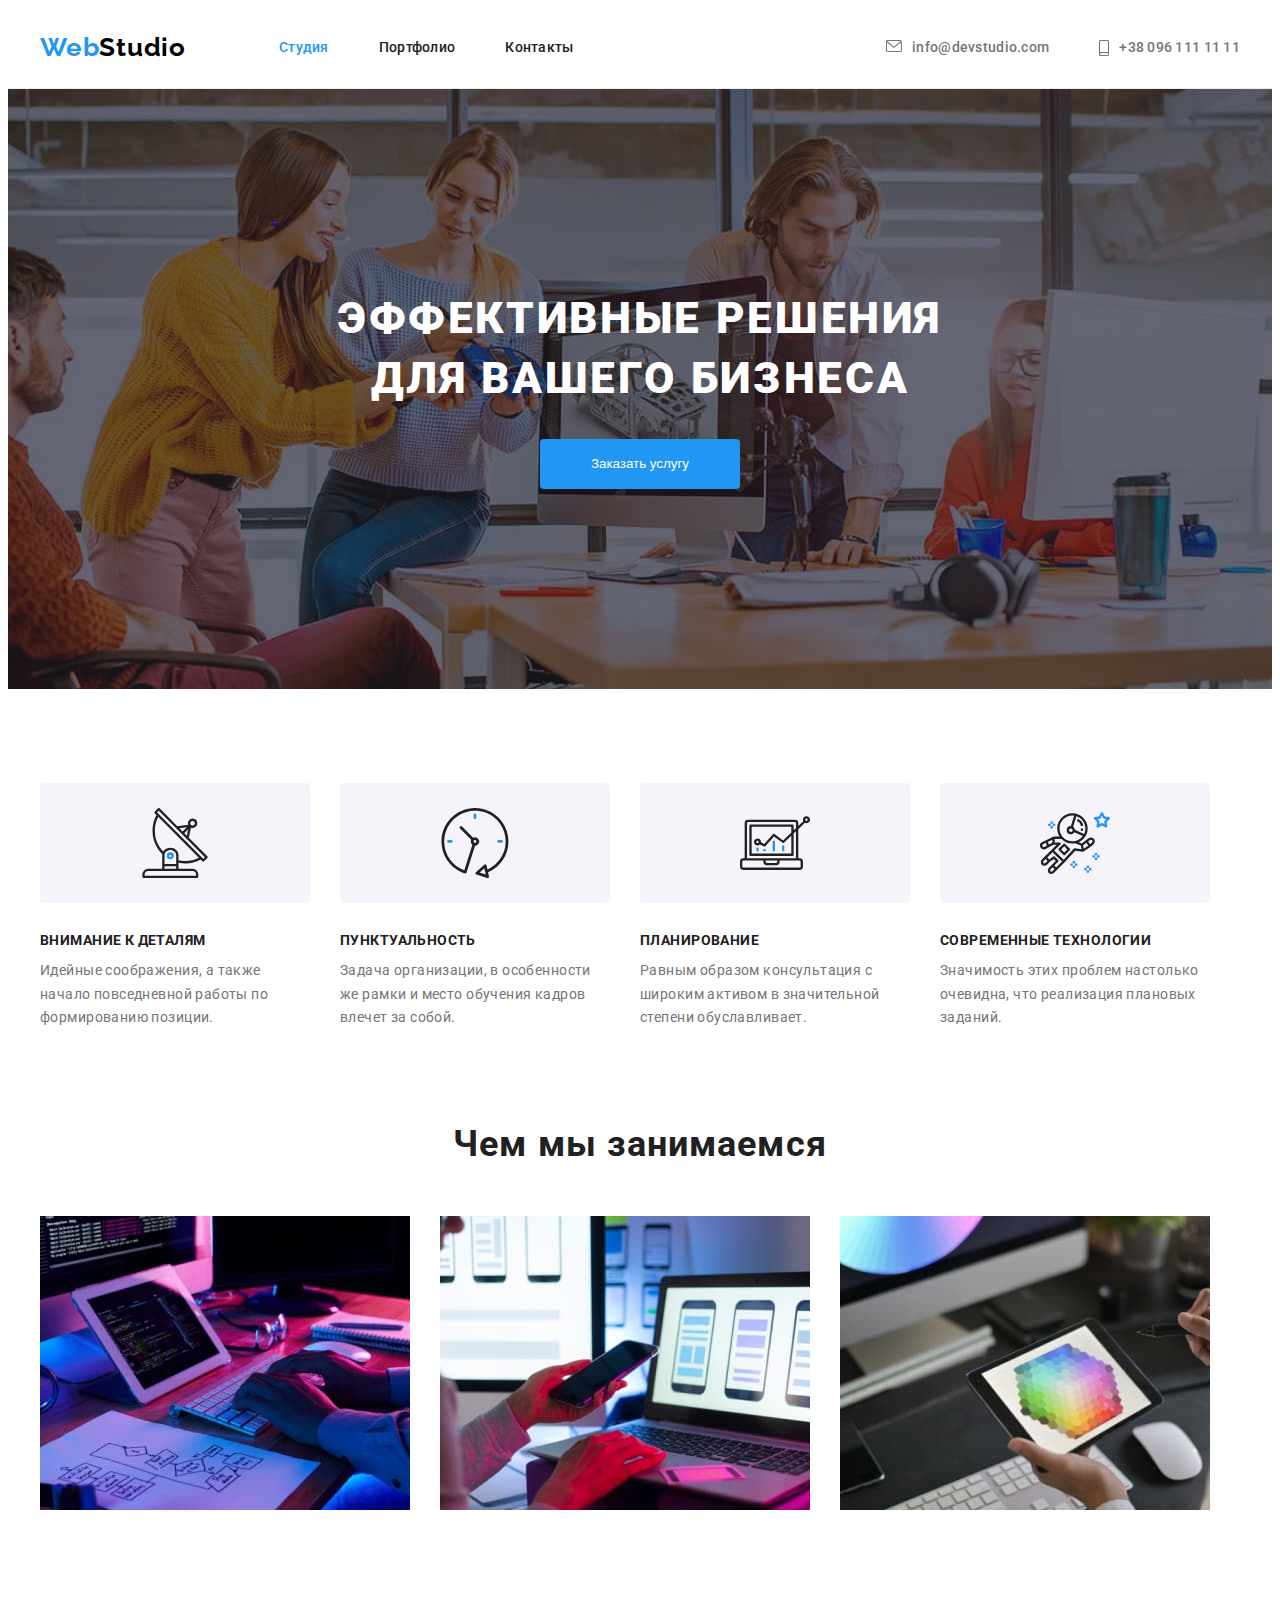
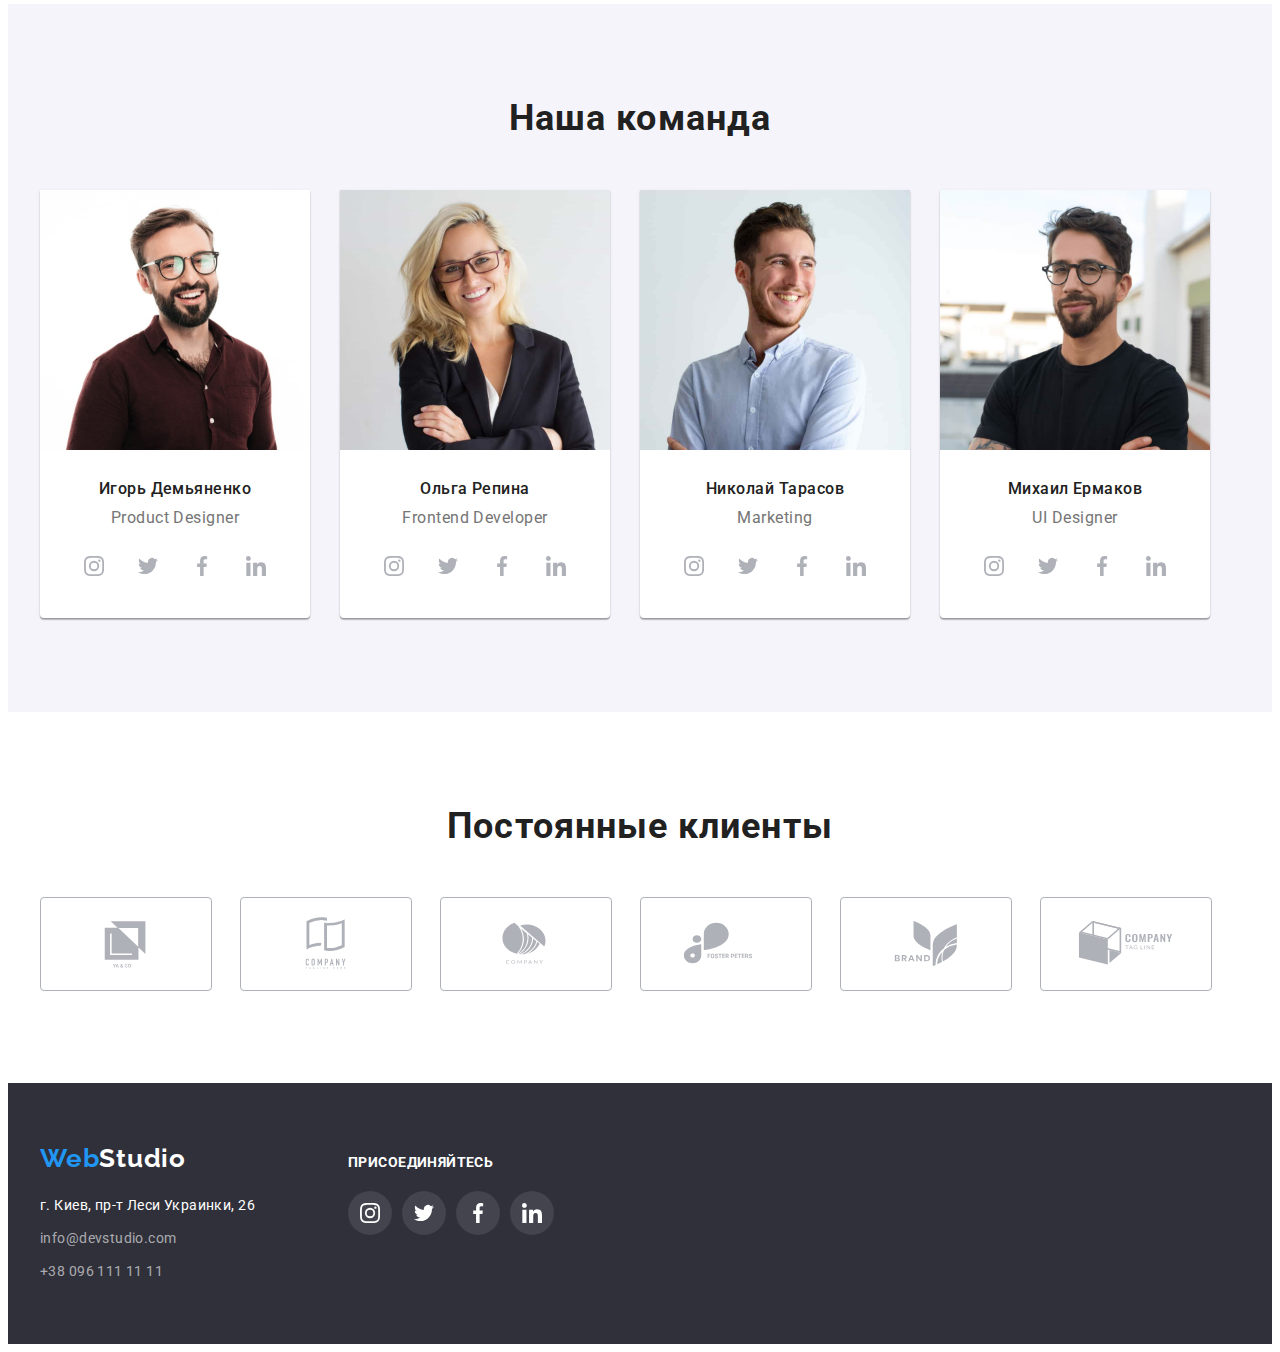
==== index.html @ aa562e0e "создан js script" ====
<!DOCTYPE html>
<html lang="ru">
  <head>
    <meta charset="UTF-8" />
    <meta http-equiv="X-UA-Compatible" content="IE=edge" />
    <meta name="viewport" content="width=device-width, initial-scale=1.0" />
    <meta
      name="description"
      content="Web Studio, Заказать Разработку Десктопного приложения, Мобильного приложения. Недорого: Быстро, Качественно, Уникальный Дизайн."
    />
    <title>Web Studio - Разработка приложений</title>
    <link rel="shortcut icon" href="image/Favicon.png" type="image/x-icon" />
    <link
      rel="stylesheet"
      href="https://cdnjs.cloudflare.com/ajax/libs/modern-normalize/1.1.0/modern-normalize.min.css"
      integrity="sha512-wpPYUAdjBVSE4KJnH1VR1HeZfpl1ub8YT/NKx4PuQ5NmX2tKuGu6U/JRp5y+Y8XG2tV+wKQpNHVUX03MfMFn9Q=="
      crossorigin="anonymous"
      referrerpolicy="no-referrer"
    />
    <link rel="preconnect" href="https://fonts.googleapis.com" />
    <link rel="preconnect" href="https://fonts.gstatic.com" crossorigin />
    <link
      href="https://fonts.googleapis.com/css2?family=Raleway:wght@700&family=Roboto:wght@400;500;700;900&display=swap"
      rel="stylesheet"
    />
    <link rel="stylesheet" href="css/style.css" />
  </head>

  <body>
    <!-- Шапка -->

    <header class="header">
      <div class="header-container container">
        <!-- Главная навигация -->

        <nav class="navigation">
          <a class="logo" lang="en" href="index.html"
            ><span class="logo-web">Web</span><span class="logo-studio">Studio</span></a
          >
          <ul class="navigation-list list">
            <li class="navigation-li">
              <a class="navigation-link nav" href="index.html">Студия</a>
            </li>
            <li class="navigation-li">
              <a class="navigation-link" href="portfolio.html">Портфолио</a>
            </li>
            <li class="navigation-li"><a class="navigation-link" href="/">Контакты</a></li>
          </ul>
        </nav>

        <!-- Связь -->

        <ul class="connection list">
          <li class="connection-li">
            <a class="navigation-connect" href="mailto:info@devstudio.com">
              <svg class="icon-envelope" width="16" height="12">
                <use href="./image/sprite.svg#icon-envelope"></use>
              </svg>
              info@devstudio.com</a
            >
          </li>
          <li class="connection-li">
            <a class="navigation-connect" href="tel:+380961111111">
              <svg class="icon-smartphone" width="10" height="16">
                <use href="./image/sprite.svg#icon-smartphone"></use>
              </svg>
              +38 096 111 11 11</a
            >
          </li>
        </ul>
      </div>
    </header>

    <main>
      <!--Блок Герой -->

      <section class="hero-section image-hero">
        <!-- container -->

        <div class="hero container">
          <h1 class="hero-text">
            Эффективные решения<br />
            для вашего бизнеса
          </h1>
          <button class="button" type="button">Заказать услугу</button>
        </div>
      </section>

      <!-- Особенности -->

      <section class="feature-section">
        <div class="container">
          <h2 class="visually-hidden">Особенности</h2>

          <!-- Скрытый текст -->

          <ul class="item">
            <li class="item-list list">
              <div class="item-logo">
                <svg class="icon-logo" width="70" height="70">
                  <use href="./image/sprite.svg#icon-antenna"></use>
                </svg>
              </div>
              <div>
                <h3 class="headline">Внимание к деталям</h3>
                <p class="text">
                  Идейные соображения, а также начало повседневной работы по формированию позиции.
                </p>
              </div>
            </li>
            <li class="item-list list">
              <div class="item-logo">
                <svg class="icon-logo" width="70" height="70">
                  <use href="./image/sprite.svg#icon-clock"></use>
                </svg>
              </div>
              <div>
                <h3 class="headline">Пунктуальность</h3>
                <p class="text">
                  Задача организации, в особенности же рамки и место обучения кадров влечет за
                  собой.
                </p>
              </div>
            </li>
            <li class="item-list list">
              <div class="item-logo">
                <svg class="icon-logo" width="70" height="70">
                  <use href="./image/sprite.svg#icon-diagram"></use>
                </svg>
              </div>
              <div>
                <h3 class="headline">Планирование</h3>
                <p class="text">
                  Равным образом консультация с широким активом в значительной степени
                  обуславливает.
                </p>
              </div>
            </li>
            <li class="item-list list">
              <div class="item-logo">
                <svg class="icon-logo" width="70" height="70">
                  <use href="./image/sprite.svg#icon-astronaut"></use>
                </svg>
              </div>
              <div>
                <h3 class="headline">Современные технологии</h3>
                <p class="text">
                  Значимость этих проблем настолько очевидна, что реализация плановых заданий.
                </p>
              </div>
            </li>
          </ul>
        </div>
      </section>

      <!-- Чем мы занимаемся -->

      <section class="occupation-section">
        <div class="occupation container">
          <h2 class="heading">Чем мы занимаемся</h2>
          <ul class="heading-list list">
            <li class="heading-li">
              <img
                class="occupation-image"
                src="./image/doing/desctop.jpg"
                alt="Десктопные приложения"
                width="370"
              />
            </li>
            <li class="heading-li">
              <img
                class="occupation-image"
                src="./image/doing/mobile.jpg"
                alt="Мобильные приложения"
                width="370"
              />
            </li>
            <li class="heading-li">
              <img
                class="occupation-image"
                src="./image/doing/disaine.jpg"
                alt="Дизайнерские решения"
                width="370"
              />
            </li>
          </ul>
        </div>
      </section>

      <!-- Наша команда -->

      <section class="command-section">
        <div class="command container">
          <h2 class="command-heading">Наша команда</h2>

          <ul class="command-item">
            <!-- Игорь Демьяненко -->

            <li class="command-list list">
              <img
                class="command-image"
                src="./image/comand/igor.jpg"
                alt="Игорь Демьяненко"
                width="270"
              />

              <div class="command-text">
                <h3 class="command-name">Игорь Демьяненко</h3>
                <p class="command-position" lang="en">Product Designer</p>

                <ul class="socials-list list">
                  <li class="socials-item">
                    <a class="socials-link" href="">
                      <svg class="socials-icon" width="20" height="20">
                        <use href="./image/sprite.svg#icon-instagram"></use>
                      </svg>
                    </a>
                  </li>

                  <li class="socials-item">
                    <a class="socials-link" href="">
                      <svg class="socials-icon" width="20" height="20">
                        <use href="./image/sprite.svg#icon-twitter"></use>
                      </svg>
                    </a>
                  </li>

                  <li class="socials-item">
                    <a class="socials-link" href="">
                      <svg class="socials-icon" width="20" height="20">
                        <use href="./image/sprite.svg#icon-facebook"></use>
                      </svg>
                    </a>
                  </li>

                  <li class="socials-item">
                    <a class="socials-link" href="">
                      <svg class="socials-icon" width="20" height="20">
                        <use href="./image/sprite.svg#icon-linkedin"></use>
                      </svg>
                    </a>
                  </li>
                </ul>
              </div>
            </li>

            <!-- Ольга Репина -->

            <li class="command-list list">
              <img
                class="command-image"
                src="./image/comand/olga.jpg"
                alt="Ольга Репина"
                width="270"
              />
              <div class="command-text">
                <h3 class="command-name">Ольга Репина</h3>
                <p class="command-position" lang="en">Frontend Developer</p>

                <ul class="socials-list list">
                  <li class="socials-item">
                    <a class="socials-link" href="">
                      <svg class="socials-icon" width="20" height="20">
                        <use href="./image/sprite.svg#icon-instagram"></use>
                      </svg>
                    </a>
                  </li>

                  <li class="socials-item">
                    <a class="socials-link" href="">
                      <svg class="socials-icon" width="20" height="20">
                        <use href="./image/sprite.svg#icon-twitter"></use>
                      </svg>
                    </a>
                  </li>

                  <li class="socials-item">
                    <a class="socials-link" href="">
                      <svg class="socials-icon" width="20" height="20">
                        <use href="./image/sprite.svg#icon-facebook"></use>
                      </svg>
                    </a>
                  </li>

                  <li class="socials-item">
                    <a class="socials-link" href="">
                      <svg class="socials-icon" width="20" height="20">
                        <use href="./image/sprite.svg#icon-linkedin"></use>
                      </svg>
                    </a>
                  </li>
                </ul>
              </div>
            </li>

            <!-- Николай Тарасов -->

            <li class="command-list list">
              <img
                class="command-image"
                src="./image/comand/nikolay.jpg"
                alt="Николай Тарасов"
                width="270"
              />
              <div class="command-text">
                <h3 class="command-name">Николай Тарасов</h3>
                <p class="command-position" lang="en">Marketing</p>

                <ul class="socials-list list">
                  <li class="socials-item">
                    <a class="socials-link" href="">
                      <svg class="socials-icon" width="20" height="20">
                        <use href="./image/sprite.svg#icon-instagram"></use>
                      </svg>
                    </a>
                  </li>

                  <li class="socials-item">
                    <a class="socials-link" href="">
                      <svg class="socials-icon" width="20" height="20">
                        <use href="./image/sprite.svg#icon-twitter"></use>
                      </svg>
                    </a>
                  </li>

                  <li class="socials-item">
                    <a class="socials-link" href="">
                      <svg class="socials-icon" width="20" height="20">
                        <use href="./image/sprite.svg#icon-facebook"></use>
                      </svg>
                    </a>
                  </li>

                  <li class="socials-item">
                    <a class="socials-link" href="">
                      <svg class="socials-icon" width="20" height="20">
                        <use href="./image/sprite.svg#icon-linkedin"></use>
                      </svg>
                    </a>
                  </li>
                </ul>
              </div>
            </li>

            <!-- Михаил Ермаков -->

            <li class="command-list list">
              <img
                class="command-image"
                src="./image/comand/mihail.jpg"
                alt="Михаил Ермаков"
                width="270"
              />
              <div class="command-text">
                <h3 class="command-name">Михаил Ермаков</h3>
                <p class="command-position" lang="en">UI Designer</p>

                <ul class="socials-list list">
                  <li class="socials-item">
                    <a class="socials-link" href="">
                      <svg class="socials-icon" width="20" height="20">
                        <use href="./image/sprite.svg#icon-instagram"></use>
                      </svg>
                    </a>
                  </li>

                  <li class="socials-item">
                    <a class="socials-link" href="">
                      <svg class="socials-icon" width="20" height="20">
                        <use href="./image/sprite.svg#icon-twitter"></use>
                      </svg>
                    </a>
                  </li>

                  <li class="socials-item">
                    <a class="socials-link" href="">
                      <svg class="socials-icon" width="20" height="20">
                        <use href="./image/sprite.svg#icon-facebook"></use>
                      </svg>
                    </a>
                  </li>

                  <li class="socials-item">
                    <a class="socials-link" href="">
                      <svg class="socials-icon" width="20" height="20">
                        <use href="./image/sprite.svg#icon-linkedin"></use>
                      </svg>
                    </a>
                  </li>
                </ul>
              </div>
            </li>
          </ul>
        </div>
      </section>

      <!-- Постоянные клиенты -->

      <section class="client-section">
        <div class="client container">
          <h2 class="client-title">Постоянные клиенты</h2>

          <ul class="client-group">
            <li class="client-list list">
              <a class="client-link" href="">
                <svg class="client-icon" width="106" height="60">
                  <use href="./image/sprite.svg#icon-Logo"></use>
                </svg>
              </a>
            </li>

            <li class="client-list list">
              <a class="client-link" href="">
                <svg class="client-icon" width="106" height="60">
                  <use href="./image/sprite.svg#icon-Logo2"></use>
                </svg>
              </a>
            </li>

            <li class="client-list list">
              <a class="client-link" href="">
                <svg class="client-icon" width="106" height="60">
                  <use href="./image/sprite.svg#icon-Logo3"></use>
                </svg>
              </a>
            </li>

            <li class="client-list list">
              <a class="client-link" href="">
                <svg class="client-icon" width="106" height="60">
                  <use href="./image/sprite.svg#icon-Logo4"></use>
                </svg>
              </a>
            </li>

            <li class="client-list list">
              <a class="client-link" href="">
                <svg class="client-icon" width="106" height="60">
                  <use href="./image/sprite.svg#icon-Logo5"></use>
                </svg>
              </a>
            </li>

            <li class="client-list list">
              <a class="client-link" href="">
                <svg class="client-icon" width="106" height="60">
                  <use href="./image/sprite.svg#icon-Logo6"></use>
                </svg>
              </a>
            </li>
          </ul>
        </div>
      </section>
    </main>

    <!-- Подвал -->

    <footer class="footer">
      <div class="footer-block container">
        <!-- Логотип -->

        <div class="block">
          <a class="logo logo-footer" lang="en" href="index.html">
            <span class="logo-web">Web</span><span class="logo-studio-footer">Studio</span></a
          >

          <!-- Блок адрес -->

          <address class="address">
            <ul class="address-table list">
              <li class="address-list list">
                <a
                  class="footer-navigation list"
                  href="https://www.google.com/maps/place/%D0%B1%D1%83%D0%BB.+%D0%9B%D0%B5%D1%81%D0%B8+%D0%A3%D0%BA%D1%80%D0%B0%D0%B8%D0%BD%D0%BA%D0%B8,+26,+%D0%9A%D0%B8%D0%B5%D0%B2,"
                  target="_blank"
                  rel="noreferrer noopeneer"
                >
                  г. Киев, пр-т Леси Украинки, 26</a
                >
              </li>

              <li class="address-list list">
                <a class="footer-connect list" href="mailto:info@devstudio.com"
                  >info@devstudio.com</a
                >
              </li>

              <li class="address-list list">
                <a class="footer-connect list" href="tel:+380961111111">+38 096 111 11 11</a>
              </li>
            </ul>
          </address>
        </div>

        <div class="join">
          <p class="join-text">присоединяйтесь</p>

          <ul class="join-list list">
            <li class="join-item">
              <a class="join-link" href="">
                <svg class="join-icon social-icon" width="20" height="20">
                  <use href="./image/sprite.svg#icon-instagram"></use>
                </svg>
              </a>
            </li>

            <li class="join-item">
              <a class="join-link" href="">
                <svg class="join-icon social-icon" width="20" height="20">
                  <use href="./image/sprite.svg#icon-twitter"></use>
                </svg>
              </a>
            </li>

            <li class="join-item">
              <a class="join-link" href="">
                <svg class="join-icon social-icon" width="20" height="20">
                  <use href="./image/sprite.svg#icon-facebook"></use>
                </svg>
              </a>
            </li>

            <li class="join-item">
              <a class="join-link" href="">
                <svg class="join-icon social-icon" width="20" height="20">
                  <use href="./image/sprite.svg#icon-linkedin"></use>
                </svg>
              </a>
            </li>
          </ul>
        </div>
      </div>
    </footer>
  </body>
</html>
---- css/style.css ----
:root {
  --page-text: #212121;
  --primary-text-color: #757575;
  --secondary-text-color: #2196f3;
  --third-text-color: #ffffff;
  --link-color: #afb1b8;
  --primary-background-color: #ffffff;
  --secondary-background-color: #f5f4fa;
}

body {
  font-family: 'Roboto', sans-serif;
  background: var(--primary-background-color);
  color: var(--page-text);
  font-size: 16px;
  font-style: normal;
}

h1,
h2,
h3,
h4,
h5,
h6,
p {
  margin: 0;
}

ul {
  margin: 0;
  padding: 0;
}

img {
  display: block;
}

/* ----------------Шапка--------------- */

/* ---Логотип--- */

.header {
  background-color: var(--primary-background-color);
  border-bottom: 1px solid #ececec;
}

.header-container {
  display: flex;
  align-items: center;
}

/* ---Контейнер--- */

.container {
  width: 1200px;
  margin: 0 auto;
  padding: 0 15px;
}

.logo {
  font-family: 'Raleway', sans-serif;
  text-decoration: none;
  font-weight: 700;
  font-size: 26px;
  line-height: 1.192;
  letter-spacing: 0.03em;

  display: block;
  margin-right: 93px;
}

.logo-web {
  color: var(--secondary-text-color);
}

.logo-studio {
  color: #000000;
}

/* ---Навигация--- */

.navigation {
  display: flex;
  align-items: center;
}

.navigation-list {
  display: flex;
}

/* ---Сброс стилей--- */

.list {
  list-style: none;
  text-decoration: none;
  font-style: normal;
}

.navigation-li:not(:last-child) {
  margin-right: 50px;
}

.navigation-link {
  color: var(--page-text);
  text-decoration: none;
  font-weight: 500;
  font-size: 14px;
  line-height: 1.14;
  letter-spacing: 0.02em;

  display: block;
  padding: 32px 0;
}

.nav {
  color: var(--secondary-text-color);
}

.navigation-link:hover,
.navigation-link:focus {
  color: var(--secondary-text-color);
}

/* ---Связь--- */

.connection {
  display: flex;
  margin-left: auto;
}

.connection-li + .connection-li {
  margin-left: 50px;
}

.navigation-connect {
  color: var(--primary-text-color);
  text-decoration: none;
  font-weight: 500;
  font-size: 14px;
  line-height: 1.14;
  letter-spacing: 0.02em;

  padding: 16px 0;
  display: flex;
}

.navigation-connect:hover,
.navigation-connect:focus {
  color: var(--secondary-text-color);
  fill: var(--secondary-text-color);
}

.icon-envelope,
.icon-smartphone {
  margin-right: 10px;
  fill: currentColor;
  align-items: center;
  padding: 0;
}

/* --------------Блок герой--------------- */

.hero-section {
  display: flex;
  text-align: center;
  align-items: center;
  padding-top: 200px;
  padding-bottom: 200px;
}

.image-hero {
  max-width: 1600px;
  background-color: #c4c4c4;
  background-image: linear-gradient(to right, rgba(47, 48, 58, 0.4), rgba(47, 48, 58, 0.4)),
    url('../image/hero/hero.jpg');
  background-position: center;
  background-size: cover;
  background-repeat: no-repeat;

  margin: 0 auto;
}

.hero-text {
  color: var(--third-text-color);
  font-weight: 900;
  font-size: 44px;
  line-height: 1.36;
  text-align: center;
  letter-spacing: 0.06em;
  text-transform: uppercase;

  margin: 0 auto 30px;
  max-width: 696px;
}

.button {
  color: var(--third-text-color);
  background-color: var(--secondary-text-color);
  border: 1px solid transparent;
  border-radius: 4px;
  cursor: pointer;
  height: 50px;
  min-width: 200px;
  text-align: center;
  padding: 10px 32px;
}

.button:hover,
.button:focus,
.button:active {
  background-color: #188ce8;
}

/* ---------------Особенности----------- */

/* скрытый текст Особенности */

.visually-hidden {
  position: absolute;
  width: 1px;
  height: 1px;
  margin: -1px;
  padding: 0;
  overflow: hidden;
  border: 0;
  clip: rect(0 0 0 0);
}

.feature-section {
  padding-top: 94px;
  padding-bottom: 94px;
  background-color: var(--primary-background-color);
}

.item {
  display: flex;
}

.item-list {
  width: 270px;
}

.item-logo {
  display: flex;
  height: 120px;
  border-radius: 4px;
  margin-bottom: 30px;
  background-color: var(--secondary-background-color);
  justify-content: center;
  align-items: center;
}

.item-list:not(:last-child) {
  margin-right: 30px;
}

.headline {
  color: var(--page-text);
  font-weight: 700;
  font-size: 14px;
  line-height: 1.14;
  letter-spacing: 0.03em;
  text-transform: uppercase;
  margin-bottom: 10px;
}

.text {
  color: var(--primary-text-color);
  font-size: 14px;
  line-height: 1.71;
  letter-spacing: 0.03em;
}

/* -------------Чем мы занимаемся----------- */

.occupation-section {
  margin-right: auto;
  margin-left: auto;
  background-color: var(--primary-background-color);
  padding-bottom: 94px;
}

.heading {
  font-weight: 700;
  font-size: 36px;
  line-height: 1.16;
  text-align: center;
  letter-spacing: 0.03em;

  display: block;
  margin-bottom: 50px;
}

.heading-list {
  display: flex;
}

.heading-li {
  width: 370px;
}

.heading-li:not(:last-child) {
  margin-right: 30px;
}

.occupation-image {
  display: block;
  max-width: 100%;
}

/* ---------------Наша команда-------------- */

.command-section {
  background-color: var(--secondary-background-color);
  margin-right: auto;
  margin-left: auto;
  padding: 94px 0;
}

.command-heading {
  color: var(--page-text);
  font-weight: 700;
  font-size: 36px;
  line-height: 1.16;
  text-align: center;
  letter-spacing: 0.03em;

  display: block;
  margin-bottom: 50px;
}

.command-item {
  display: flex;
}

.command-list {
  width: 270px;
  border-radius: 0px 0px 4px 4px;
  box-shadow: 0px 1px 3px rgba(0, 0, 0, 0.12), 0px 1px 1px rgba(0, 0, 0, 0.14),
    0px 2px 1px rgba(0, 0, 0, 0.2);
  background-color: var(--primary-background-color);
}

.command-list:not(:last-child) {
  margin-right: 30px;
}

.command-image {
  max-width: 100%;
}

.command-text {
  padding: 30px 32px;
}

.command-name {
  color: var(--page-text);
  font-weight: 500;
  font-size: 16px;
  line-height: 1.18;
  text-align: center;
  letter-spacing: 0.03em;
  margin-bottom: 10px;
  display: block;
}

.command-position {
  color: var(--primary-text-color);
  font-size: 16px;
  line-height: 1.18;
  text-align: center;
  letter-spacing: 0.03em;
  display: block;
  margin-bottom: 16px;
}

.socials-list {
  display: flex;
}

.socials-item:not(:last-child) {
  margin-right: 10px;
}

.socials-link {
  width: 44px;
  height: 44px;
  border-radius: 50%;
  background-color: var(--primary-background-color);
  display: flex;
  justify-content: center;
  align-items: center;
}
.socials-link:hover,
.socials-link:focus,
.socials-link:hover .socials-icon,
.socials-link:focus .socials-icon {
  fill: var(--third-text-color);
  background-color: var(--secondary-text-color);
}

.socials-icon {
  fill: var(--link-color);
}

/* -----------Постоянные клиенты-------- */

.client-section {
  margin-right: auto;
  margin-left: auto;
  background-color: var(--primary-background-color);
  padding-top: 94px;
  padding-bottom: 94px;
}

.client-title {
  color: var(--page-text);
  font-weight: 700;
  font-size: 36px;
  line-height: 1.16;
  text-align: center;
  letter-spacing: 0.03em;
  margin-bottom: 50px;
}

.client-group {
  display: flex;
  margin-left: auto;
  margin-right: auto;
}

.client-list {
  width: 170px;
  height: 92px;
}

.client-list:not(:last-child) {
  margin-right: 30px;
}

.client-link {
  width: 100%;
  height: 100%;
  border: 1px solid #afb1b8;
  border-radius: 4px;
  display: flex;
  justify-content: center;
  align-items: center;
}

.client-icon {
  fill: #afb1b8;
}

.client-link:hover,
.client-link:focus {
  border-color: var(--secondary-text-color);
}

.client-link:hover .client-icon,
.client-link:focus .client-icon {
  fill: var(--secondary-text-color);
}

/* --------------Портфолио------------ */

/* ---Портфолио фильтры--- */

.portfolio {
  margin-right: auto;
  margin-left: auto;
  background-color: var(--primary-background-color);
  padding-top: 94px;
  padding-bottom: 94px;
}

.filtre {
  display: flex;
  justify-content: center;
  margin-bottom: 50px;
}

.filtre-btn:not(:last-child) {
  margin-right: 8px;
}

.filtre-list {
  color: var(--page-text);
  border: 1px solid transparent;
  background-color: #f5f4fa;
  border-radius: 4px;
  font-weight: 500;
  line-height: 1.62;
  text-align: center;
  letter-spacing: 0.03em;
  cursor: pointer;
}

.filtre-list:hover,
.filtre-list:focus {
  color: var(--third-text-color);
  background-color: #2196f3;
  box-shadow: 0px 3px 1px rgba(0, 0, 0, 0.1), 0px 1px 2px rgba(0, 0, 0, 0.08),
    0px 2px 2px rgba(0, 0, 0, 0.12);
}

/* ---Портфолио-карточки--- */

.content {
  display: flex;
  flex-wrap: wrap;

  margin-top: -30px;
  margin-bottom: 0;
  margin-left: -30px;
}

.content > .content-list {
  flex-basis: calc(100% / 3 - 30px);
  margin-top: 30px;
  margin-left: 30px;
}

.content-link {
  display: block;
}

.content-link:hover,
.content-link:focus {
  box-shadow: 0px 3px 1px rgba(0, 0, 0, 0.1), 0px 1px 2px rgba(0, 0, 0, 0.08),
    0px 2px 2px rgba(0, 0, 0, 0.12);
}

.image {
  max-width: 370px;
}

.box {
  padding: 20px 24px;
  border-left: 1px solid #eeeeee;
  border-right: 1px solid #eeeeee;
  border-bottom: 1px solid #eeeeee;
}

.caption {
  color: var(--page-text);
  font-weight: 700;
  font-size: 18px;
  line-height: 2;
  letter-spacing: 0.06em;
}

.subtitle {
  color: var(--primary-text-color);
  line-height: 1.87;
  letter-spacing: 0.03em;
  margin-top: 4px;
}

/* ---------------Подвал -------------*/

.footer {
  background-color: #2f303a;
  margin-right: auto;
  margin-left: auto;
  padding-top: 60px;
  padding-bottom: 60px;
}

.footer-block {
  display: flex;
  align-items: baseline;
}

/* ---Логотип--- */

.block {
  margin-right: 70px;
}

.logo-footer {
  max-width: 145px;
}

.logo-studio-footer {
  color: #ffffff;
}

/* ---Блок адрес--- */

.address {
  margin-top: 20px;
}

.address-list:not(:last-child) {
  margin-bottom: 9px;
}

.footer-navigation {
  color: var(--third-text-color);
  font-size: 14px;
  line-height: 1.71;
  letter-spacing: 0.03em;
}

.footer-navigation:hover,
.footer-navigation:focus {
  color: var(--secondary-text-color);
}

.footer-connect {
  color: rgb(255, 255, 255, 0.6);
  font-size: 14px;
  line-height: 1.71;
  letter-spacing: 0.03em;
}

.footer-connect:hover,
.footer-connect:focus {
  color: var(--secondary-text-color);
}

/* ---присоединяйтесь--- */

.join-text {
  color: var(--third-text-color);
  font-style: normal;
  font-weight: bold;
  font-size: 14px;
  line-height: 1.14;
  letter-spacing: 0.03em;
  text-transform: uppercase;
  margin-bottom: 20px;
}

.join-list {
  display: flex;
}

.join-item:not(:last-child) {
  margin-right: 10px;
}

.join-link {
  width: 44px;
  height: 44px;
  border-radius: 50%;
  background-color: #43444d;
  display: flex;
  justify-content: center;
  align-items: center;
}
.join-link:hover,
.join-link:focus {
  background-color: var(--secondary-text-color);
}

.join-icon {
  fill: var(--third-text-color);
}
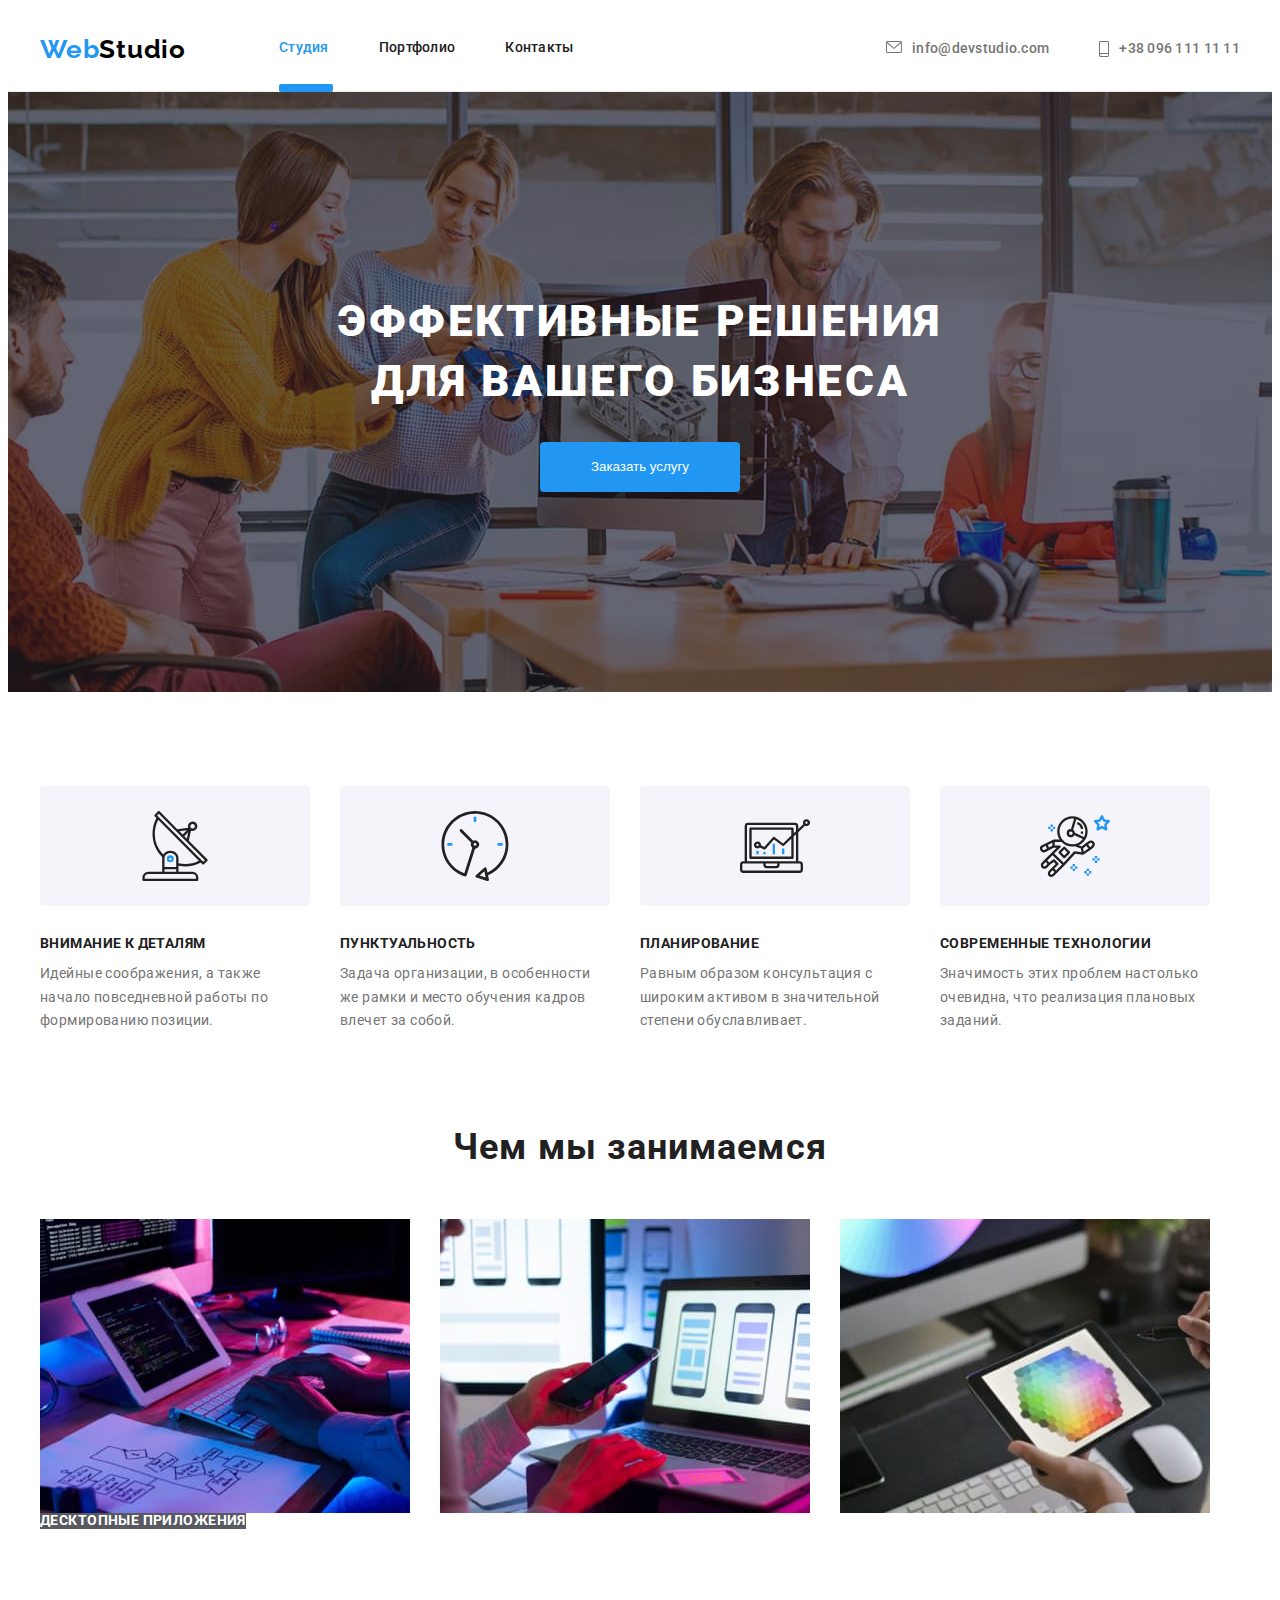
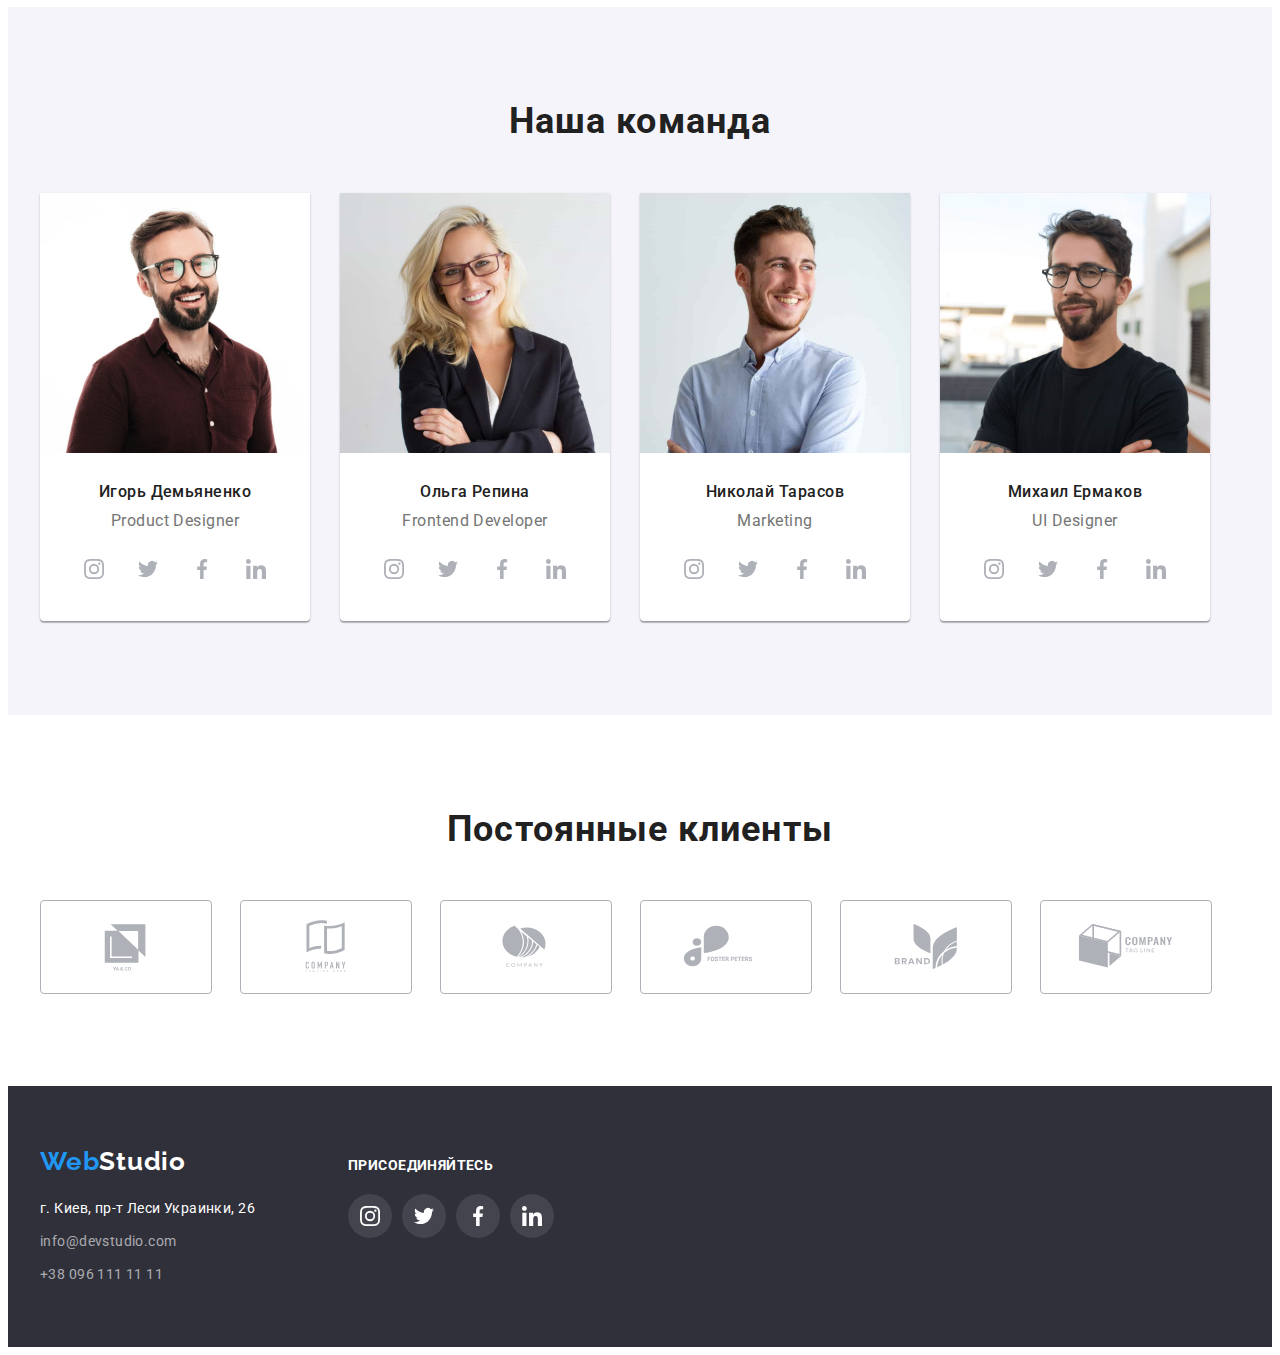
==== commit cce5eaa8: "внесены С1" ====
--- a/index.html
+++ b/index.html
@@ -44,7 +44,7 @@
             <li class="navigation-li">
               <a class="navigation-link" href="portfolio.html">Портфолио</a>
             </li>
-            <li class="navigation-li"><a class="navigation-link" href="/">Контакты</a></li>
+            <li class="navigation-li"><a class="navigation-link" href="#">Контакты</a></li>
           </ul>
         </nav>
 
@@ -160,12 +160,15 @@
           <h2 class="heading">Чем мы занимаемся</h2>
           <ul class="heading-list list">
             <li class="heading-li">
-              <img
-                class="occupation-image"
-                src="./image/doing/desctop.jpg"
-                alt="Десктопные приложения"
-                width="370"
-              />
+              <div class="heading-thumb">
+                <img
+                  class="occupation-image"
+                  src="./image/doing/desctop.jpg"
+                  alt="Десктопные приложения"
+                  width="370"
+                />
+                <p class="heading-text">Десктопные приложения</p>
+              </div>
             </li>
             <li class="heading-li">
               <img
--- a/css/style.css
+++ b/css/style.css
@@ -6,6 +6,7 @@
   --link-color: #afb1b8;
   --primary-background-color: #ffffff;
   --secondary-background-color: #f5f4fa;
+  --transition-color: color 250ms cubic-bezier(0.4, 0, 0.2, 1);
 }
 
 body {
@@ -109,11 +110,25 @@
   letter-spacing: 0.02em;
 
   display: block;
-  padding: 32px 0;
+  padding-top: 32px;
+  transition: var(--transition-color);
 }
 
 .nav {
   color: var(--secondary-text-color);
+  display: flex;
+  flex-direction: column;
+}
+.nav::after {
+  content: '';
+  display: block;
+  width: 100%;
+  height: 4px;
+  border: 2px solid;
+  border-radius: 2px;
+  background-color: var(--secondary-text-color);
+  margin-top: 28px;
+  margin-bottom: -1px;
 }
 
 .navigation-link:hover,
@@ -142,6 +157,7 @@
 
   padding: 16px 0;
   display: flex;
+  transition: var(--transition-color);
 }
 
 .navigation-connect:hover,
@@ -203,6 +219,8 @@
   min-width: 200px;
   text-align: center;
   padding: 10px 32px;
+
+  transition: background-color 250ms cubic-bezier(0.4, 0, 0.2, 1);
 }
 
 .button:hover,
@@ -303,9 +321,29 @@
   margin-right: 30px;
 }
 
+.heading-thumb {
+  position: relative;
+}
+
 .occupation-image {
   display: block;
   max-width: 100%;
+}
+
+.heading-text {
+  position: absolute;
+  /* top: 0; */
+  /* bottom: 0; */
+
+  color: var(--third-text-color);
+  background-color: rgba(47, 48, 58, 0.8);
+  font-weight: 700;
+  font-size: 14px;
+  line-height: 1.14;
+  text-align: center;
+  letter-spacing: 0.03em;
+  text-transform: uppercase;
+  padding: 27px auto;
 }
 
 /* ---------------Наша команда-------------- */
@@ -390,6 +428,7 @@
   display: flex;
   justify-content: center;
   align-items: center;
+  transition: background-color 250ms cubic-bezier(0.4, 0, 0.2, 1);
 }
 .socials-link:hover,
 .socials-link:focus,
@@ -401,6 +440,7 @@
 
 .socials-icon {
   fill: var(--link-color);
+  transition: fill 250ms cubic-bezier(0.4, 0, 0.2, 1);
 }
 
 /* -----------Постоянные клиенты-------- */
@@ -446,10 +486,17 @@
   display: flex;
   justify-content: center;
   align-items: center;
+
+  transition-property: border-color, fill;
+  transition-duration: 250ms;
+  transition-timing-function: cubic-bezier(0.4, 0, 0.2, 1);
 }
 
 .client-icon {
   fill: #afb1b8;
+  transition-property: fill;
+  transition-duration: 250ms;
+  transition-timing-function: cubic-bezier(0.4, 0, 0.2, 1);
 }
 
 .client-link:hover,
@@ -494,6 +541,9 @@
   text-align: center;
   letter-spacing: 0.03em;
   cursor: pointer;
+  transition-property: background-color, color, box-shadow;
+  transition-duration: 250ms;
+  transition-timing-function: cubic-bezier(0.4, 0, 0.2, 1);
 }
 
 .filtre-list:hover,
@@ -523,6 +573,9 @@
 
 .content-link {
   display: block;
+  transition-property: box-shadow;
+  transition-duration: 250ms;
+  transition-timing-function: cubic-bezier(0.4, 0, 0.2, 1);
 }
 
 .content-link:hover,
@@ -601,11 +654,7 @@
   font-size: 14px;
   line-height: 1.71;
   letter-spacing: 0.03em;
-}
-
-.footer-navigation:hover,
-.footer-navigation:focus {
-  color: var(--secondary-text-color);
+  transition: var(--transition-color);
 }
 
 .footer-connect {
@@ -613,8 +662,11 @@
   font-size: 14px;
   line-height: 1.71;
   letter-spacing: 0.03em;
-}
-
+  transition: var(--transition-color);
+}
+
+.footer-navigation:hover,
+.footer-navigation:focus,
 .footer-connect:hover,
 .footer-connect:focus {
   color: var(--secondary-text-color);
@@ -649,7 +701,10 @@
   display: flex;
   justify-content: center;
   align-items: center;
-}
+
+  transition: background-color 250ms cubic-bezier(0.4, 0, 0.2, 1);
+}
+
 .join-link:hover,
 .join-link:focus {
   background-color: var(--secondary-text-color);
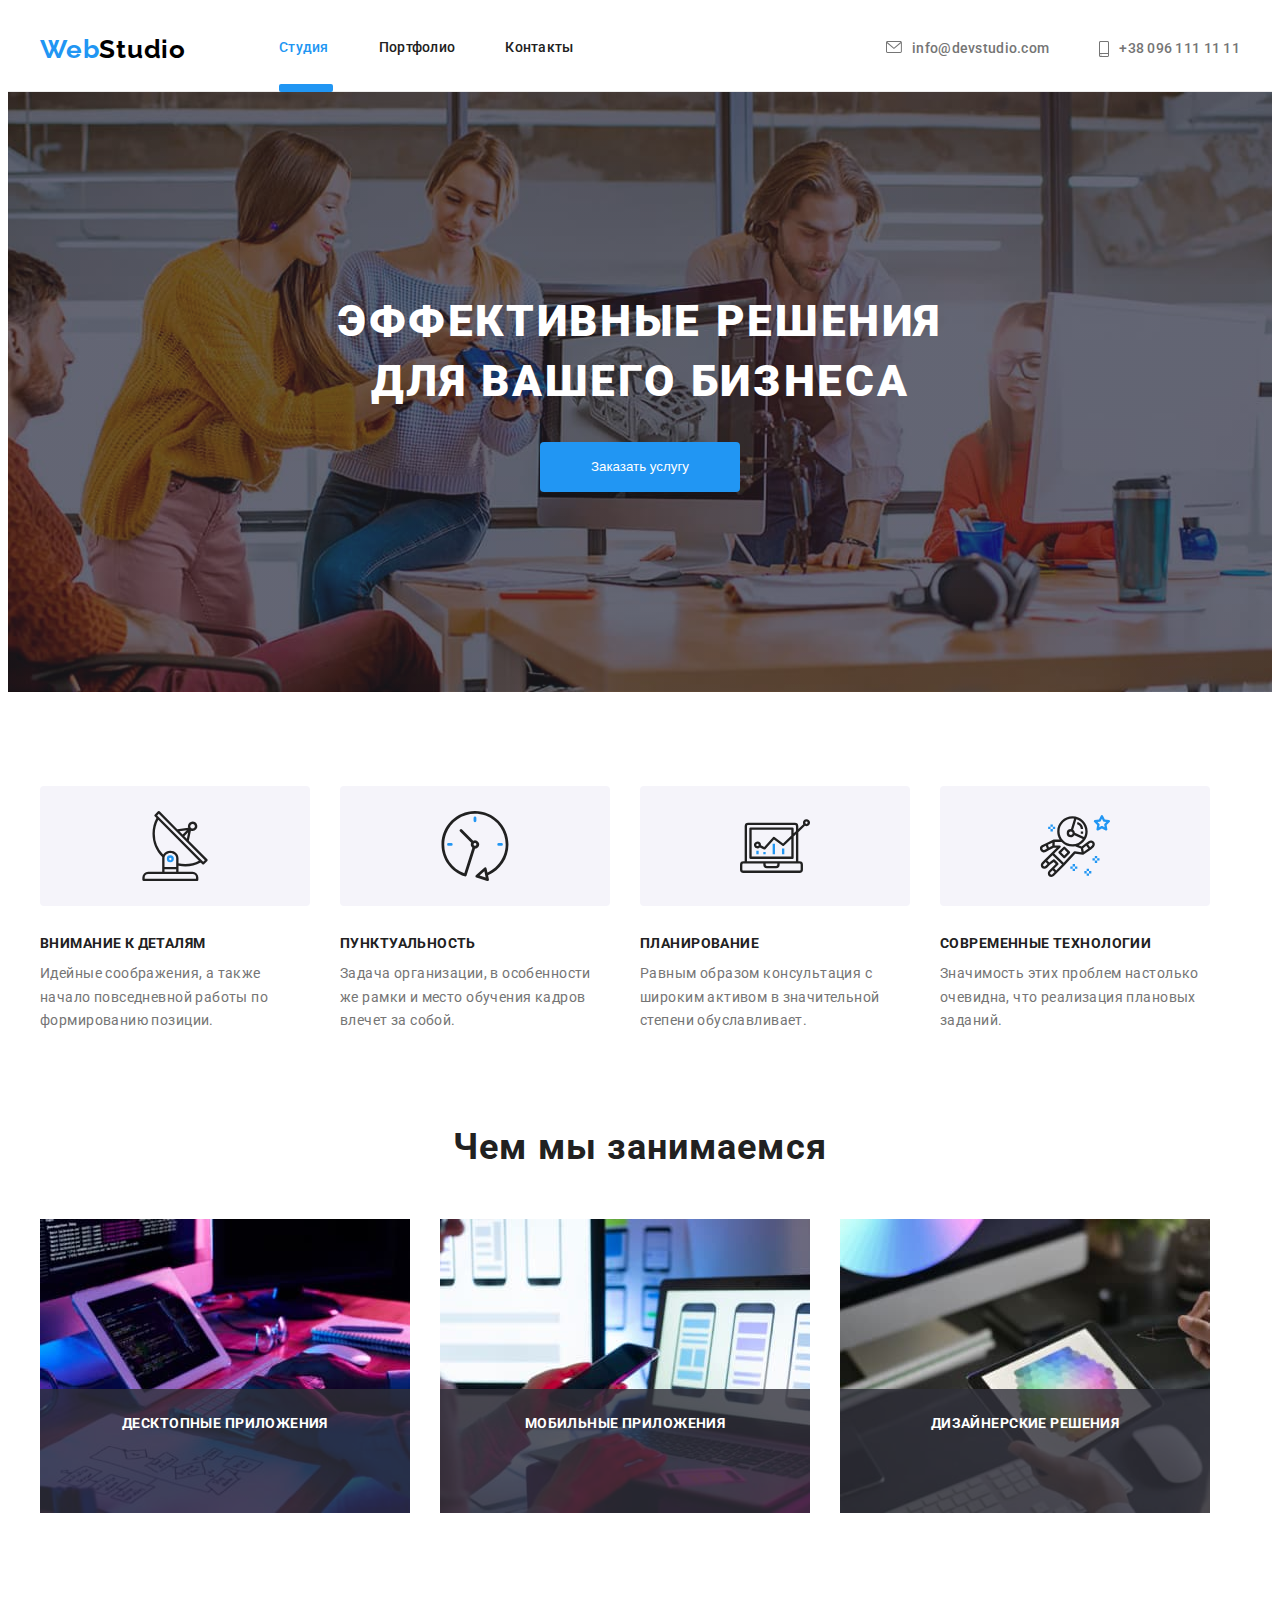
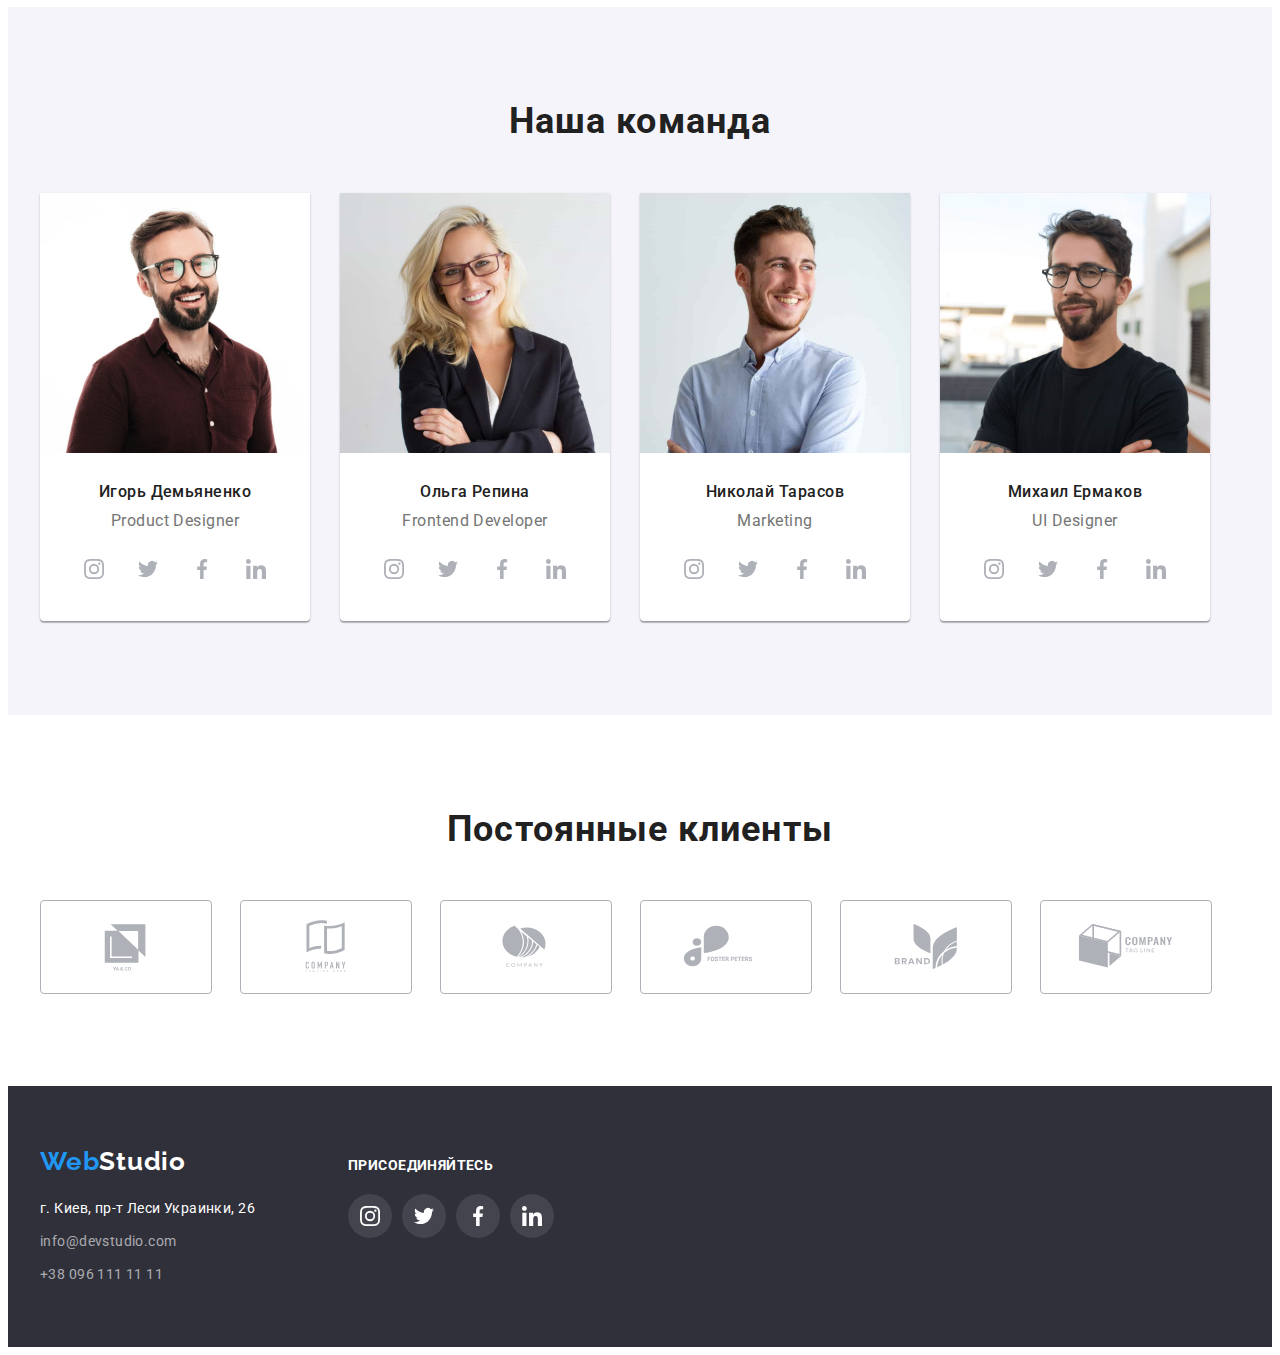
==== commit 163b204d: "ДЗ5" ====
--- a/index.html
+++ b/index.html
@@ -82,9 +82,21 @@
             Эффективные решения<br />
             для вашего бизнеса
           </h1>
-          <button class="button" type="button">Заказать услугу</button>
+          <button class="button" type="button" data-modal-open>Заказать услугу</button>
         </div>
       </section>
+
+      <!-- backdrop -->
+
+      <div class="backdrop is-hidden" data-modal>
+        <div class="modal">
+          <button type="button" class="button-x" data-modal-close>
+            <svg class="icon-button-x" width="11" height="11">
+              <use href="./image/sprite.svg#icon-Vector"></use>
+            </svg>
+          </button>
+        </div>
+      </div>
 
       <!-- Особенности -->
 
@@ -170,21 +182,29 @@
                 <p class="heading-text">Десктопные приложения</p>
               </div>
             </li>
+
             <li class="heading-li">
-              <img
-                class="occupation-image"
-                src="./image/doing/mobile.jpg"
-                alt="Мобильные приложения"
-                width="370"
-              />
-            </li>
+              <div class="heading-thumb">
+                <img
+                  class="occupation-image"
+                  src="./image/doing/mobile.jpg"
+                  alt="Мобильные приложения"
+                  width="370"
+                />
+                <p class="heading-text">Мобильные приложения</p>
+              </div>
+            </li>
+
             <li class="heading-li">
-              <img
-                class="occupation-image"
-                src="./image/doing/disaine.jpg"
-                alt="Дизайнерские решения"
-                width="370"
-              />
+              <div class="heading-thumb">
+                <img
+                  class="occupation-image"
+                  src="./image/doing/disaine.jpg"
+                  alt="Дизайнерские решения"
+                  width="370"
+                />
+                <p class="heading-text">Дизайнерские решения</p>
+              </div>
             </li>
           </ul>
         </div>
@@ -534,5 +554,6 @@
         </div>
       </div>
     </footer>
+    <script src="./js/modal.js"></script>
   </body>
 </html>
--- a/css/style.css
+++ b/css/style.css
@@ -229,6 +229,56 @@
   background-color: #188ce8;
 }
 
+/* backdrop */
+
+.backdrop {
+  position: fixed;
+  top: 0;
+  left: 0;
+  width: 100%;
+  height: 100%;
+  background-color: rgba(0, 0, 0, 0.2);
+  opacity: 1;
+  z-index: 2;
+  transition: opacity 250ms cubic-bezier(0.4, 0, 0.2, 1);
+}
+
+.backdrop.is-hidden {
+  opacity: 0;
+  pointer-events: none;
+}
+
+.modal {
+  position: absolute;
+  top: 50%;
+  left: 50%;
+  transform: translate(-50%, -50%);
+
+  border-radius: 4px;
+  width: 528px;
+  height: 581px;
+  background-color: var(--primary-background-color);
+}
+
+.button-x {
+  position: absolute;
+  top: 8px;
+  right: 8px;
+
+  width: 30px;
+  height: 30px;
+  border: 1px solid rgba(0, 0, 0, 0.1);
+  border-radius: 50%;
+  background-color: var(--primary-background-color);
+  display: flex;
+  justify-content: center;
+  align-items: center;
+  cursor: pointer;
+}
+
+.icon-button-x {
+  fill: #000000;
+}
 /* ---------------Особенности----------- */
 
 /* скрытый текст Особенности */
@@ -242,6 +292,7 @@
   overflow: hidden;
   border: 0;
   clip: rect(0 0 0 0);
+  z-index: 1;
 }
 
 .feature-section {
@@ -323,6 +374,8 @@
 
 .heading-thumb {
   position: relative;
+  width: 370px;
+  display: block;
 }
 
 .occupation-image {
@@ -331,9 +384,11 @@
 }
 
 .heading-text {
+  width: 100%;
+  height: 70px;
   position: absolute;
-  /* top: 0; */
-  /* bottom: 0; */
+
+  bottom: 0;
 
   color: var(--third-text-color);
   background-color: rgba(47, 48, 58, 0.8);
@@ -343,7 +398,7 @@
   text-align: center;
   letter-spacing: 0.03em;
   text-transform: uppercase;
-  padding: 27px auto;
+  padding: 27px 0;
 }
 
 /* ---------------Наша команда-------------- */
@@ -431,11 +486,13 @@
   transition: background-color 250ms cubic-bezier(0.4, 0, 0.2, 1);
 }
 .socials-link:hover,
-.socials-link:focus,
+.socials-link:focus {
+  background-color: var(--secondary-text-color);
+}
+
 .socials-link:hover .socials-icon,
 .socials-link:focus .socials-icon {
   fill: var(--third-text-color);
-  background-color: var(--secondary-text-color);
 }
 
 .socials-icon {
@@ -574,7 +631,7 @@
 .content-link {
   display: block;
   transition-property: box-shadow;
-  transition-duration: 250ms;
+  transition-duration: 2250ms;
   transition-timing-function: cubic-bezier(0.4, 0, 0.2, 1);
 }
 
@@ -584,8 +641,63 @@
     0px 2px 2px rgba(0, 0, 0, 0.12);
 }
 
+.product-thumb {
+  position: relative;
+  overflow: hidden;
+}
+
+.product-thumb::before {
+  content: '';
+  display: inline-block;
+  position: absolute;
+  width: 100%;
+  height: 100%;
+  background-color: rgba(33, 150, 243, 0.9);
+  opacity: 0;
+
+  transform: translateY(100%);
+
+  transition-property: transform;
+  transition-duration: 2250ms;
+  transition-timing-function: cubic-bezier(0.4, 0, 0.2, 1);
+}
+
+.content-link:hover .product-thumb::before,
+.content-link:focus .product-thumb::before {
+  opacity: 1;
+  transform: translateY(0);
+}
+
 .image {
   max-width: 370px;
+}
+
+.overlay-text {
+  position: absolute;
+  top: 0;
+  left: 0;
+  padding: 63px 24px;
+  width: 100%;
+  height: 100%;
+  opacity: 0;
+
+  font-weight: 400;
+  font-size: 18px;
+  line-height: 1.56;
+  letter-spacing: 0.03em;
+  color: var(--third-text-color);
+
+  transition-property: transform;
+  transition-duration: 2250ms;
+  transition-timing-function: cubic-bezier(0.4, 0, 0.2, 1);
+
+  transform: translateY(100%);
+}
+
+.content-link:hover .overlay-text,
+.content-link:focus .overlay-text {
+  opacity: 1;
+  transform: translateY(0);
 }
 
 .box {
